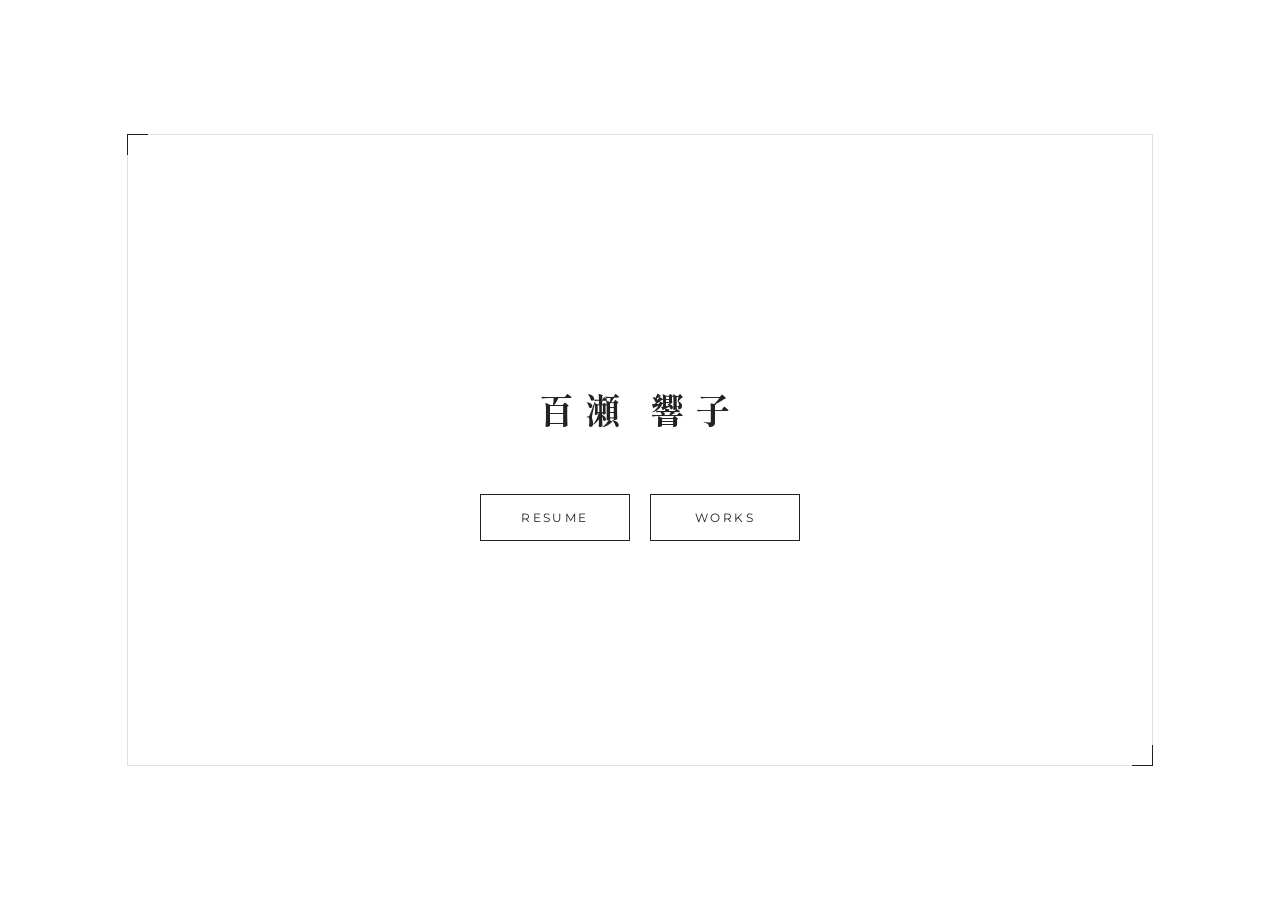
==== index.html @ fda71596 "Add files via upload" ====
<!DOCTYPE html>
<html lang="ja">
<head>
    <meta charset="UTF-8">
    <title>Kyoko Momose | Portfolio</title>
    <link href="https://fonts.googleapis.com/css2?family=Shippori+Mincho:wght@400;700&family=Montserrat:wght@200;400&display=swap" rel="stylesheet">
    <style>
        :root {
            --bg-color: #ffffff;
            --text-main: #222;
            --line-color: #e0e0e0;
        }

        body, html {
            margin: 0; padding: 0; height: 100%;
            background-color: var(--bg-color);
            font-family: 'Montserrat', 'Shippori Mincho', serif;
            display: flex; justify-content: center; align-items: center;
            overflow: hidden;
        }

        .frame-box {
            position: relative;
            width: 80vw; height: 70vh;
            border: 1px solid var(--line-color);
            display: flex; flex-direction: column; justify-content: center; align-items: center;
            animation: frameIn 2s ease-out forwards;
        }

        @keyframes frameIn {
            from { opacity: 0; transform: scale(1.05); }
            to { opacity: 1; transform: scale(1); }
        }

        h1 {
            font-family: 'Shippori Mincho', serif;
            font-size: 2.2rem; letter-spacing: 0.3em;
            margin-bottom: 60px;
            animation: textBlur 2s ease-out;
            color: var(--text-main);
        }

        @keyframes textBlur {
            from { filter: blur(10px); opacity: 0; }
            to { filter: blur(0); opacity: 1; }
        }

        .nav-container {
            position: relative;
            display: flex;
            gap: 20px;
        }

        .nav-item {
            text-decoration: none;
            color: var(--text-main);
            font-size: 0.75rem;
            letter-spacing: 0.2em;
            padding: 15px 0;
            width: 150px;
            text-align: center;
            position: relative;
            z-index: 10;
            border: 1px solid var(--text-main);
            transition: color 0.3s;
            box-sizing: border-box; /* 🌸 これが大事！枠線を含めた計算にする設定 */
        }

        .nav-slider {
            position: absolute;
            /* 🌸 ズレを補正するために、枠線1px分外側まで広げる設定 */
            top: -1px; 
            left: -1px;
            width: 152px; /* 150px + 左右の枠線1pxずつ */
            height: calc(100% + 2px); /* 上下の枠線1pxずつ */
            background-color: var(--text-main);
            z-index: 5;
            transition: all 0.4s cubic-bezier(0.65, 0, 0.35, 1);
            transform: translateX(-100%);
            opacity: 0;
            pointer-events: none;
        }

        /* 🌸 移動距離も「ボタン幅150px + 隙間20px」でピタッと合うように再計算 */
        .nav-container:has(.nav-item:nth-of-type(1):hover) .nav-slider {
            opacity: 1; 
            transform: translateX(0);
        }
        .nav-container:has(.nav-item:nth-of-type(2):hover) .nav-slider {
            opacity: 1; 
            transform: translateX(170px); 
        }

        .nav-item:hover {
            color: #ffffff;
        }

        .corner { position: absolute; width: 20px; height: 20px; border: 1px solid var(--text-main); }
        .top-left { top: -1px; left: -1px; border-right: none; border-bottom: none; }
        .bottom-right { bottom: -1px; right: -1px; border-left: none; border-top: none; }
    </style>
</head>
<body>

    <div class="frame-box">
        <div class="corner top-left"></div>
        <div class="corner bottom-right"></div>

        <h1>百瀬  響子</h1>

        <div class="nav-container">
            <div class="nav-slider"></div>
            <a href="resume.html" class="nav-item">RESUME</a>
            <a href="#" class="nav-item">WORKS</a>
        </div>
    </div>

</body>
</html>
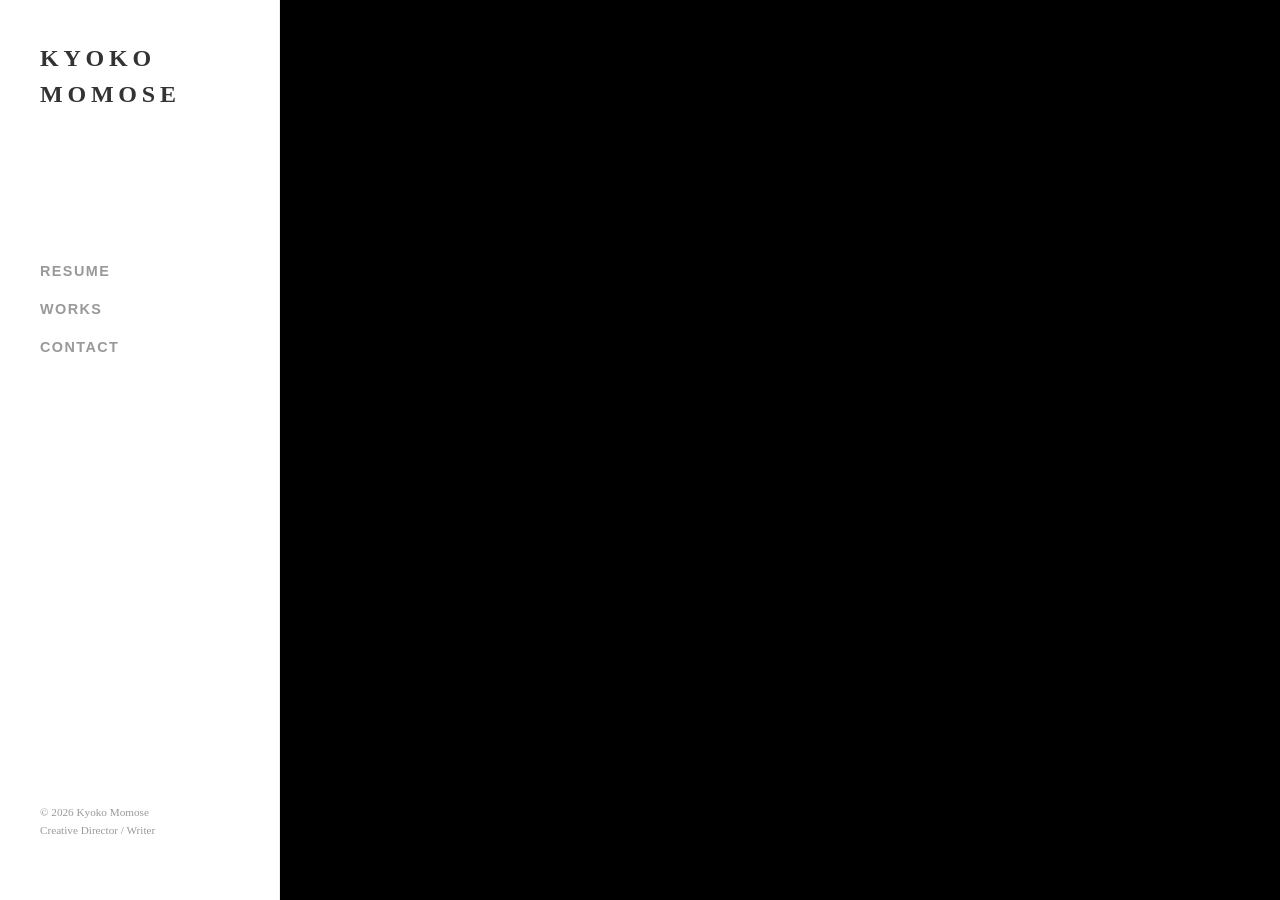
==== commit 96aa14da: "Add files via upload" ====
--- a/index.html
+++ b/index.html
@@ -1,119 +1,470 @@
 <!DOCTYPE html>
 <html lang="ja">
 <head>
-    <meta charset="UTF-8">
-    <title>Kyoko Momose | Portfolio</title>
-    <link href="https://fonts.googleapis.com/css2?family=Shippori+Mincho:wght@400;700&family=Montserrat:wght@200;400&display=swap" rel="stylesheet">
-    <style>
-        :root {
-            --bg-color: #ffffff;
-            --text-main: #222;
-            --line-color: #e0e0e0;
-        }
-
-        body, html {
-            margin: 0; padding: 0; height: 100%;
-            background-color: var(--bg-color);
-            font-family: 'Montserrat', 'Shippori Mincho', serif;
-            display: flex; justify-content: center; align-items: center;
-            overflow: hidden;
-        }
-
-        .frame-box {
-            position: relative;
-            width: 80vw; height: 70vh;
-            border: 1px solid var(--line-color);
-            display: flex; flex-direction: column; justify-content: center; align-items: center;
-            animation: frameIn 2s ease-out forwards;
-        }
-
-        @keyframes frameIn {
-            from { opacity: 0; transform: scale(1.05); }
-            to { opacity: 1; transform: scale(1); }
-        }
-
-        h1 {
-            font-family: 'Shippori Mincho', serif;
-            font-size: 2.2rem; letter-spacing: 0.3em;
-            margin-bottom: 60px;
-            animation: textBlur 2s ease-out;
-            color: var(--text-main);
-        }
-
-        @keyframes textBlur {
-            from { filter: blur(10px); opacity: 0; }
-            to { filter: blur(0); opacity: 1; }
-        }
-
-        .nav-container {
-            position: relative;
-            display: flex;
-            gap: 20px;
-        }
-
-        .nav-item {
-            text-decoration: none;
-            color: var(--text-main);
-            font-size: 0.75rem;
-            letter-spacing: 0.2em;
-            padding: 15px 0;
-            width: 150px;
-            text-align: center;
-            position: relative;
-            z-index: 10;
-            border: 1px solid var(--text-main);
-            transition: color 0.3s;
-            box-sizing: border-box; /* 🌸 これが大事！枠線を含めた計算にする設定 */
-        }
-
-        .nav-slider {
-            position: absolute;
-            /* 🌸 ズレを補正するために、枠線1px分外側まで広げる設定 */
-            top: -1px; 
-            left: -1px;
-            width: 152px; /* 150px + 左右の枠線1pxずつ */
-            height: calc(100% + 2px); /* 上下の枠線1pxずつ */
-            background-color: var(--text-main);
-            z-index: 5;
-            transition: all 0.4s cubic-bezier(0.65, 0, 0.35, 1);
-            transform: translateX(-100%);
-            opacity: 0;
-            pointer-events: none;
-        }
-
-        /* 🌸 移動距離も「ボタン幅150px + 隙間20px」でピタッと合うように再計算 */
-        .nav-container:has(.nav-item:nth-of-type(1):hover) .nav-slider {
-            opacity: 1; 
-            transform: translateX(0);
-        }
-        .nav-container:has(.nav-item:nth-of-type(2):hover) .nav-slider {
-            opacity: 1; 
-            transform: translateX(170px); 
-        }
-
-        .nav-item:hover {
-            color: #ffffff;
-        }
-
-        .corner { position: absolute; width: 20px; height: 20px; border: 1px solid var(--text-main); }
-        .top-left { top: -1px; left: -1px; border-right: none; border-bottom: none; }
-        .bottom-right { bottom: -1px; right: -1px; border-left: none; border-top: none; }
-    </style>
+<meta charset="UTF-8" name="viewport" content="width=device-width, initial-scale=1.0">
+    <title>KYOKO MOMOSE | Portfolio</title>
+    <link rel="stylesheet" href="style.css">
 </head>
 <body>
 
-    <div class="frame-box">
-        <div class="corner top-left"></div>
-        <div class="corner bottom-right"></div>
-
-        <h1>百瀬  響子</h1>
-
-        <div class="nav-container">
-            <div class="nav-slider"></div>
-            <a href="resume.html" class="nav-item">RESUME</a>
-            <a href="#" class="nav-item">WORKS</a>
+<nav>
+    <div class="logo">
+        <a href="#top" style="text-decoration: none; color: inherit;">
+            KYOKO<br>MOMOSE
+        </a>
+    </div>
+    <ul class="menu-list">
+
+  <li><a href="#resume">RESUME</a></li>
+
+
+<li>
+    <a href="javascript:void(0)" id="works-parent" style="cursor: default;">WORKS</a>
+        <ul class="sub-menu" id="works-sub">
+            <li><a href="#works-direction">Game Direction</a></li>
+            <li><a href="#works-web">Web Design</a></li>
+            <li><a href="#works-video">Video</a></li>
+            <li><a href="#works-writing">Writing</a></li>
+        </ul>
+    </li>
+  
+    <li><a href="#contact">CONTACT</a></li>
+</ul>
+    <div class="footer-info">
+        &copy; 2026 Kyoko Momose<br>
+        Creative Director / Writer<br>
+    </div>
+</nav>
+
+<main>
+    <section id="top" class="top-section">
+        <video src="images/sunawa.mov" autoplay muted loop playsinline></video>
+        <div class="top-text"></div>
+    </section>
+
+    <section id="resume" class="content-section" style="display: none;"></section>
+    
+    <section id="works-direction" class="content-section" style="display: none;"></section>
+    
+    <section id="works-web" class="content-section" style="display: none;"></section>
+    <section id="works-video" class="content-section" style="display: none;"></section>
+    <section id="works-writing" class="content-section" style="display: none;"></section>
+
+    <section id="contact" class="content-section" style="display: none;"></section>
+</main>
+
+<template id="resume-template">
+   
+        <div class="resume-section">
+            <div class="resume-header">
+                <div>
+                    <p style="font-size: 0.7rem; color: #999; margin-bottom: 10px;">2026年 3月 現在</p>
+                    <h1>履 歴 書</h1>
+                </div>
+                <div class="profile-img-container">
+                    <img src="images/kyoko.jpg" alt="百瀬 響子">
+                </div>
+            </div>
+
+            <div class="section-title">基本情報</div>
+            <table>
+                <tr><th>氏名</th><td><div style="font-size: 1.5rem; font-weight: bold; letter-spacing: 0.2em;">百 瀬 響 子</div></td></tr>
+                <tr><th>生年月日</th><td>1978年 7月 17日</td></tr>
+                <!--<tr><th>現住所</th><td>千葉県佐倉市山王（京都市へ移住予定）</td></tr>
+                <tr><th>連絡先</th><td>wkyoko0717@gmail.com</td></tr>-->
+            </table>
+
+            <div class="section-title">学歴・職歴</div>
+            <table>
+                <tr>
+                    <th>2001年</th>
+                    <td>
+                        <div style="font-weight: bold;">慶應義塾大学環境情報学部卒業</div>
+                        <div class="work-desc">佐藤雅彦研究会に所属。表現とメディアを専攻。絵本『コんガらガっち』の制作に携わる。</div>
+                    </td>
+                </tr>
+                <tr>
+                    <th>2001年〜</th>
+                    <td>
+                        <div style="font-weight: bold;">任天堂株式会社入社</div>
+                        <div class="work-desc">ポケットモンスタールビー&サファイア、メイドインワリオシリーズ、トモダチコレクション、カードヒーロー、ファイアーエムブレム等の監修、テキスト制作に携わる。</div>
+                    </td>
+                </tr>
+                <tr>
+                    <th>2011年〜</th>
+                    <td>
+                        <div style="font-weight: bold;">フリーライターとして活動</div>
+                        <div class="work-desc">心理テスト、タロット占い、スピリチュアル、スマホアプリ謎解きゲーム、等のテキスト制作を多数担当。ランサーズで認定ランサーとなり、1,000万円以上を売り上げる。</div>
+                    </td>
+                </tr>
+                <tr>
+                    <th>2022年〜</th>
+                    <td>
+                        <div style="font-weight: bold;">株式会社OGA入社</div>
+                        <div class="work-desc">登録者数100万人を超える動画サイトにて、おもちゃを紹介する動画制作を担当。また、生成AIを使ったドリームコアのチャンネルを運営。</div>
+                    </td>
+                </tr>
+                <tr>
+                    <th>2023年〜</th>
+                    <td>
+                        <div style="font-weight: bold;">株式会社Whateverと業務提携</div>
+                        <div class="work-desc">京都にて人気シェアオフィスを運営する企業、『Whatever』と業務提携し、コピーライティング、ブログ制作、WEBデザイン、リーフレットデザイン等の業務を担当。</div>
+                    </td>
+                </tr>
+            </table>
+
+            <div class="section-title">スキル・資格</div>
+            <table>
+                <tr>
+                    <th>画像系</th>
+                    <td>
+                        <strong>Photoshop / Illustrator / Canva　他</strong><br>
+                        <small style="color: #666;">WEB素材やリーフレットの制作、写真の補正・加工まで幅広く対応可能です。</small>
+                    </td>
+                </tr>
+                <tr>
+                    <th>映像系</th>
+                    <td>
+                        <strong>Filmora / 生成AI活用　他</strong><br>
+                        <small style="color: #666;">AIでのドリームコア制作など、視覚的に惹きつける映像構築を心がけております。</small>
+                    </td>
+                </tr>
+                <tr>
+                    <th>WEB系</th>
+                    <td>
+                        <strong>HTML5 / CSS3 / JavaScript / Studio / WordPress　他</strong><br>
+                        <small style="color: #666;">Studioでの制作や、コードを理解した上での柔軟なカスタマイズを研究しています。</small>
+                    </td>
+                </tr>
+            </table>
+
+            <div class="section-title">自己PR</div>
+            <div style="margin: 40px 0;">
+                <p style="font-weight: bold; font-size: 1.1rem; line-height: 1.8;">
+                    クリエイティブを通じて、社会に貢献するため<br>
+                    私が大切にしている「4つの強み」をお伝えします。
+                </p>
+            </div>
+
+            <div class="pr-card">
+                <span class="pr-title fade-in-title">1. 文脈を読み解き、真実を捉える「洞察力」</span>
+                <p>任天堂でのコーディネーター業務やタロット占いのセッションを通じ、相手が言葉にできない真のニーズを汲み取り、納得感のある最適解を提示することを大切にして参りました。</p>
+            </div>
+
+            <div class="pr-card">
+                <span class="pr-title fade-in-title">2. クリエイティブへの深い理解と、圧倒的な「表現力」</span>
+                <p>言葉、デザイン、映像のクオリティに妥協せず、一文字、一画にまで魂を込めて仕上げます。受け手の心が動く瞬間を想像しながら、多角的な表現を追求し続けています。</p>
+            </div>
+
+            <div class="pr-card">
+                <span class="pr-title fade-in-title">3. 最新技術を身に付け、即座に武器にする「適応力」</span>
+                <p>100万人規模チャンネルでの制作や生成AIの活用など、常に変化の最前線に身を置いてきました。新しい技術を恐れず自ら学び、現場の表現力を柔軟に高め続ける適応力を自負しています。</p>
+            </div>
+
+            <div class="pr-card">
+                <span class="pr-title fade-in-title">4. 高い市場感覚と、プロとしての「完遂力」</span>
+                <p>認定ランサーとして積み上げた600件超の実績は、一つひとつの期待に誠実に応え続けてきた証です。ビジネスの目標達成に向け、どのような難題でも最後まで責任を持って完遂いたします。 </p>
+            </div>
+
+            <div style="text-align: center; margin-top: 100px;">
+                <a href="index.html" class="btn-works">BACK TO HOME</a>
+            </div>
         </div>
-    </div>
+    </template>
+
+<template id="works-direction-template">
+    <div class="resume-section">
+        <h2 class="section-title">Game Direction</h2>
+        <div class="works-grid">
+            
+            <a href="https://www.nintendo.co.jp/pokemon/index.html" target="_blank" class="work-item">
+                <div class="work-img-wrapper">
+                    <img src="images/pokemon.png" alt="ポケットモンスター　ルビー＆サファイア">
+                </div>
+                <div class="work-title">『ポケットモンスター　ルビー＆サファイア』</div>
+                <div class="work-category">Coordination</div>
+                <div class="work-description">
+                    大人気ソフトの制作における進行管理、およびディレクションを担当。
+	ランニングシューズの仕様を新たに追加する等の企画提案を行いました。
+                </div>
+            </a>
+
+            <a href="https://www.nintendo.com/jp/switch/blfga/index.html" target="_blank" class="work-item">
+                <div class="work-img-wrapper">
+                    <img src="images/tomocolle.png" alt="トモダチコレクション">
+                </div>
+                <div class="work-title">『トモダチコレクション』</div>
+                <div class="work-category">Planning / Writing</div>
+                <div class="work-description">
+                    オリジナルアバター『Mii』を使ったユニークなコミュニケーション体験を企画。
+                    『適職の館』コーナーの監修とテキストを担当しました。
+                </div>
+            </a>
+
+            <a href="https://www.nintendo.co.jp/ds/uorj/index.html" target="_blank" class="work-item">
+                <div class="work-img-wrapper">
+                    <img src="images/ore.jpg" alt="メイドイン俺">
+                </div>
+                <div class="work-title">『メイドイン俺』</div>
+                <div class="work-category">Direction / Planning</div>
+                <div class="work-description">
+                    「つくる」楽しさを提供するゲームシステムのディレクションを担当。
+                    自由度の高いクリエイティブ体験を形にするため、チュートリアルの設計に力を入れました。
+                </div>
+            </a>
+
+            <a href="https://www.nintendo.co.jp/ds/ychj/index.html" target="_blank" class="work-item">
+                <div class="work-img-wrapper">
+                    <img src="images/cardhero.png" alt="高速カードバトル　カードヒーロー">
+                </div>
+                <div class="work-title">『高速カードバトル　カードヒーロー』</div>
+                <div class="work-category">Writing</div>
+                <div class="work-description">
+                    奥深い戦略性が魅力の大人気カードゲームのシナリオを担当。
+	ゲームを進めながらルールを理解することができるよう、脚本のテキストを書き進めました。
+                </div>
+            </a>
+
+        </div>
+<div class="and-more">
+    and more... 
+    <span>『ポケモンピンボール』/『ファイアーエムブレム』/『あつまれ！！メイドインワリオ』... etc.</span>
+</div>
+    </div>
+</template>
+
+<template id="works-web-template">
+    <div class="resume-section">
+        <h2 class="section-title">Web Design</h2>
+        <div class="works-grid is-web">
+            
+            <a href="https://whatever-ochanomizu.studio.site/" target="_blank" class="work-item">
+    <div class="work-img-wrapper">
+        <img src="images/ocha.jpg" alt="Whateverお茶の水">
+    </div>
+    <div class="work-title">Whateverお茶の水</div>
+    <div class="work-category">Web Design / Writing</div>
+    <div class="work-description">
+        京都の大人気シェアオフィス『Whatever』の東京初進出となる、お茶の水店のWEBページをデザインしました。イメージの提案、キャッチコピーやボディテキストも全て担当させて頂きました。
+    </div>
+</a>
+
+<a href="https://aruniwatarot.studio.site/" target="_blank" class="work-item">
+    <div class="work-img-wrapper">
+        <img src="images/aruniwa.jpg" alt="或庭 - aruniwa -">
+    </div>
+    <div class="work-title">或庭 - aruniwa -</div>
+    <div class="work-category">Branding / Web Design / Writing</div>
+    <div class="work-description">
+        京都下鴨にて立ち上げた、自身のタロットカウンセリングルームの公式サイトです。
+        ロゴデザイン、コンセプト設計、サイト構成、ライティングまで全てをセルフプロデュースしました。
+    </div>
+</a>
+
+<a href="https://nature-escape.studio.site/" target="_blank" class="work-item">
+    <div class="work-img-wrapper">
+        <img src="images/nature.jpg" alt="nature escape">
+    </div>
+    <div class="work-title">nature escape</div>
+    <div class="work-category">Web Design / Writing</div>
+    <div class="work-description no-note">
+        京都のシェアオフィスにて開催された、企画自然写真展のHPを担当しました。実際に写真がギャラリーに展示されているかのようなインタラクティブなデザインを心がけ、ご好評を頂きました。
+    </div>
+</a>
+
+<a href="https://andlobby.com" target="_blank" class="work-item">
+    <div class="work-img-wrapper">
+<img src="images/and.jpg" alt="and lobby" style="transform: scale(1.1); object-position: center;">
+    </div>
+    <div class="work-title">and lobby</div>
+    <div class="work-category">Branding / Web Design / Writing</div>
+    <div class="work-description no-note">
+        時代のニーズに合わせた、新しいAI教室のHPです。
+コンセプト構築、サイトデザイン、動画生成、画像生成等、キャッチコピー等、完全プロデュースしております。
+    </div>
+</a>
+
+<a href="https://qumarivision.studio.site/" target="_blank" class="work-item">
+    <div class="work-img-wrapper">
+        <img src="images/qumari.jpg" alt="QUMARI">
+    </div>
+    <div class="work-title">QUMARI</div>
+    <div class="work-category">Branding / Web Design / Writing</div>
+    <div class="work-description no-note">
+        起業したい女性、夢だった働き方を実現させたい女性をプロデュースするサロンです。現代的でスタイリッシュな画像を配置し、視覚的な訴求力を追求しました。
+    </div>
+</a>
+
+<a href="https://u-nerior-01.studio.site/" target="_blank" class="work-item">
+    <div class="work-img-wrapper">
+        <img src="images/unerior.jpg" alt="unerior">
+    </div>
+    <div class="work-title">U-nerior</div>
+    <div class="work-category">Concept Planning / Web Design / Writing</div>
+    <div class="work-description">
+        潜在的なアーティスト達の活動を促進する企画を開催。企画のプロデュース、運営、WEBデザインをトータルで行い、過去最高のお問い合わせ数を頂きました。
+    </div>
+</a>
+
+</div> <div class="and-more">
+                and more... 
+                <!--<span>（LP制作 / バナー制作 / ロゴデザイン / WordPressカスタマイズ... etc.）</span>-->
+            </div>
+            </div>
+    </div>
+</template>
+
+<template id="works-video-template">
+    <div class="resume-section">
+        <h2 class="section-title">Video</h2>
+        
+        <div class="video-set-container">
+            
+            <div class="video-set">
+                <div class="video-pair">
+                    <div class="video-wrapper">
+                        <iframe src="https://www.youtube-nocookie.com/embed/lfcQkQoj5zM?si=9j6gAwqpvqIG6sDm"></iframe>
+                    </div>
+                    <div class="video-wrapper">
+                        <iframe src="https://www.youtube.com/embed/A7j-BmIFjgI" ></iframe>
+                    </div>
+                </div>
+                <div class="work-title">プロジェクト名やシリーズ名</div>
+                <div class="work-category">Direction / Editing</div>
+                <div class="work-description">
+                    ここに2つの動画に共通する説明文を書くんや。
+                    左は本編、右はダイジェスト、みたいな書き方もできるな。
+<br><br><a href="URL" target="_blank" style="color: #008080; font-size: 0.75rem;">→ チャンネルのトップページはこちら</a>
+                </div>
+            </div>
+
+            </div>
+
+ <div class="video-set-container">
+            
+            <div class="video-set">
+                <div class="video-pair">
+                    <div class="video-wrapper">
+                        <iframe src="https://www.youtube.com/embed/N6YD7xFGan0" ></iframe>
+                    </div>
+                    <div class="video-wrapper">
+                        <iframe src="https://www.youtube.com/embed/VBZQ0cgLuIA" ></iframe>
+                    </div>
+                </div>
+                <div class="work-title">プロジェクト名やシリーズ名</div>
+                <div class="work-category">Direction / Editing</div>
+                <div class="work-description">
+                    ここに2つの動画に共通する説明文を書くんや。
+                    左は本編、右はダイジェスト、みたいな書き方もできるな。
+<br><br><a href="URL" target="_blank" style="color: #008080; font-size: 0.75rem;">→ チャンネルのトップページはこちら</a>
+                </div>
+            </div>
+</div>
+
+            </div>
+    </div>
+</template>
+
+<template id="contact-template">
+    <div class="resume-section">
+        <h2 class="section-title">CONTACT</h2>
+        <div style="text-align: center; padding: 40px 0;">
+            <p style="letter-spacing: 0.1em; line-height: 2;">
+                以下のメールアドレスまでお気軽にご連絡ください。
+            </p>
+            
+            <div style="margin: 30px 0; padding: 20px; border: 1px solid #eee; display: inline-block;">
+                <p style="font-size: 0.8rem; color: #999;">Email</p>
+                <p style="font-size: 1.0rem; letter-spacing: 0.1em;">wkyoko0717@gmail.com</p>
+            </div>
+
+            <p style="font-size: 0.8rem; color: #999; margin-top: 20px;">Address</p>
+            <p>〒285-0807　千葉県佐倉市山王（京都市への移住を予定しております。）</p>
+        </div>
+    </div>
+</template>
+
+<script>
+// セクション切り替えの関数
+function showSection(sectionId) {
+    // 全てのセクション（TOPも含む）を一旦隠す
+    document.querySelectorAll('.content-section, .top-section').forEach(sec => {
+        sec.style.display = 'none';
+    });
+    
+    // 指定されたIDのセクションだけを表示する
+    const target = document.getElementById(sectionId);
+    if (target) {
+        // TOPセクションだけは flex、それ以外は block で表示
+        target.style.display = (sectionId === 'top') ? 'flex' : 'block';
+        window.scrollTo(0, 0);
+    }
+}
+
+// 型紙から中身を流し込む魔法
+function setupContent() {
+    // 1. 履歴書
+    const resumeTmpl = document.getElementById('resume-template').content;
+    document.getElementById('resume').appendChild(resumeTmpl.cloneNode(true));
+
+    // 2. Direction（これを追加！）
+    const dirTmpl = document.getElementById('works-direction-template').content;
+    document.getElementById('works-direction').appendChild(dirTmpl.cloneNode(true));
+
+const webTmpl = document.getElementById('works-web-template').content;
+    document.getElementById('works-web').appendChild(webTmpl.cloneNode(true));
+
+    // 3. CONTACT
+    const contactTmpl = document.getElementById('contact-template').content;
+    document.getElementById('contact').appendChild(contactTmpl.cloneNode(true));
+
+    // ※ Web, Video, Writingの型紙も作ったら、同じようにここに書き足していけばOKやで！
+
+const videoTmpl = document.getElementById('works-video-template').content;
+document.getElementById('works-video').appendChild(videoTmpl.cloneNode(true));
+}
+
+// リンククリック時の制御（アップデート版）
+document.addEventListener('click', (e) => {
+    const link = e.target.closest('a[href^="#"]');
+    if (link) {
+        e.preventDefault();
+        const id = link.hash.replace('#', '');
+        showSection(id);
+        
+        // 1. 全てのメニューの色を一旦リセット
+        document.querySelectorAll('.menu-list a').forEach(a => a.classList.remove('active'));
+        
+        // 2. クリックされたメニューを緑にする
+        link.classList.add('active');
+
+        // 3. ★もしクリックされたのが WORKS の子メニューなら、親の WORKS も緑にする
+        const isSubMenu = link.closest('.sub-menu');
+        if (isSubMenu) {
+            document.getElementById('works-parent').classList.add('active');
+        }
+    }
+});
+
+// ページ読み込み時の処理
+window.onload = () => {
+    setupContent(); // 型紙から中身を準備
+    showSection('top'); // 最初はTOPを表示
+    
+    // 自己PRのふわっと出るアニメーションの設定
+    const observer = new IntersectionObserver((entries) => {
+        entries.forEach(entry => {
+            if (entry.isIntersecting) {
+                entry.target.classList.add('is-visible');
+            }
+        });
+    }, { threshold: 0.1 });
+
+    document.querySelectorAll('.fade-in-title').forEach(title => {
+        observer.observe(title);
+    });
+};
+</script>
 
 </body>
 </html>
--- a/style.css
+++ b/style.css
@@ -0,0 +1,486 @@
+
+        /* --- 全体のレイアウト設定 --- */
+        body {
+            margin: 0;
+            padding: 0;
+            font-family: "Sawarabi Mincho", "Hiragino Mincho ProN", serif;
+            display: flex;
+            background-color: #fff;
+            color: #333;
+        }
+
+        /* --- 左側：固定サイドメニュー --- */
+        nav {
+            width: 280px;
+            height: 100vh;
+            position: fixed;
+            left: 0;
+            top: 0;
+            border-right: 1px solid #eee;
+            padding: 40px;
+            display: flex;
+            flex-direction: column;
+            justify-content: flex-start; /* これで「上詰め」になる */
+            box-sizing: border-box;
+            background-color: #fff;
+            z-index: 100;
+        }
+
+        .logo {
+margin-bottom: 150px;
+            font-size: 1.5rem;
+            font-weight: bold;
+            letter-spacing: 0.2em;
+            line-height: 1.5;
+        }
+
+        .menu-list {
+            list-style: none;
+            padding: 0;
+            margin: 0;
+        }
+
+        .menu-list li {
+margin-bottom: 20px; /* メニュー同士の間隔 */
+    position: relative;   /* おまじない */
+        }
+
+        .menu-list a {
+            text-decoration: none;
+            color: #999;
+            font-size: 0.9rem;
+            letter-spacing: 0.1em;
+            transition: color 0.3s;
+font-family: "Helvetica Neue", Arial, "Hiragino Kaku Gothic ProN", "Hiragino Sans", Meiryo, sans-serif;
+font-weight: bold;
+        }
+
+        .menu-list a:hover, .menu-list a.active {
+            color: #008080; /* 響子のテーマカラー */
+        }
+
+     .footer-info {
+    margin-top: auto;     /* ★これが魔法！上の要素との間を自動で最大まで広げる */
+    padding-bottom: 20px; /* 画面の一番下から少しだけ浮かせる */
+    font-size: 0.7rem;
+    color: #999;
+    line-height: 1.6;
+}
+
+        .resume-section {
+            max-width: 800px;
+            margin: 0 auto 150px auto;
+		padding:	100px 40px;
+            opacity: 0;
+            transform: translateY(30px);
+            animation: fadeIn 1.2s ease-out forwards;
+        }
+
+        @keyframes fadeIn {
+            to { opacity: 1; transform: translateY(0); }
+        }
+
+        /* --- ヘッダー --- */
+ /* --- ヘッダー（ここを丸ごと差し替え） --- */
+.resume-header {
+    display: flex;
+    justify-content: space-between;
+    align-items: flex-end;
+    margin-bottom: 80px;
+    padding-bottom: 20px;
+    position: relative; /* 線を引くための基準点 */
+}
+
+/* これが「動く線」の本体 */
+.resume-header::after {
+    content: "";
+    position: absolute;
+    bottom: 0;
+    left: 0;
+    width: 0; /* 最初はゼロ */
+    height: 1px; /* 元の太さ */
+    background-color: #333; /* 響子がこだわった「黒っぽい色」 */
+    animation: mainLineGrow 2.4s ease-out forwards;
+    animation-delay: 0.5s;
+}
+
+@keyframes mainLineGrow {
+    to { width: 100%; }
+}
+
+        .resume-header h1 {
+            font-size: 2rem;
+            margin: 0;
+            letter-spacing: 0.3em;
+        }
+
+
+
+        .profile-img-container {
+            width: 120px;
+            height: 150px;
+            overflow: hidden;
+            border: 1px solid #eee;
+box-shadow: 0 10px 30px rgba(0, 0, 0, 0.15); /* ←影はこっちに引っ越し！ */
+        }
+
+        .profile-img-container img {
+            width: 100%;
+            height: 100%;
+            object-fit: cover;
+            filter: grayscale(100%);
+            transition: 0.5s;
+        }
+
+        .profile-img-container img:hover { filter: grayscale(0%); }
+
+        /* --- セクションタイトル --- */
+        .section-title {
+            font-size: 1.2rem;
+            font-weight: bold;
+            letter-spacing: 0.2em;
+            margin: 60px 0 30px 0;
+            display: flex;
+            align-items: center;
+        }
+        .section-title::after {
+            content: "";
+            flex-grow: 1;
+            height: 1px;
+            background: #eee;
+            margin-left: 20px;
+        }
+
+        /* --- テーブル・リスト --- */
+        table {
+            width: 100%;
+            border-collapse: collapse;
+        }
+        th, td {
+            padding: 20px 0;
+            text-align: left;
+            border-bottom: 1px solid #f0f0f0;
+        }
+        th {
+            width: 150px;
+            font-size: 0.8rem;
+            color: #999;
+            font-weight: normal;
+        }
+        td { font-size: 1rem; line-height: 1.8; }
+
+        .work-item { margin-bottom: 40px; }
+        .work-year { font-weight: bold; color: #333; margin-bottom: 5px; }
+        .work-desc { font-size: 0.9rem; color: #666; margin-top: 5px; }
+
+        /* --- 自己PRの帯（スタイリッシュ版） --- */
+        .pr-card {
+            margin-bottom: 50px;
+        }
+        .pr-title {
+            display: block;
+            font-weight: bold;
+            font-size: 1.1rem;
+            color: #008080;
+            margin-bottom: 15px;
+            opacity: 0;
+            transform: translateX(-20px);
+            transition: 0.8s ease-out;
+        }
+
+/* --- 自己PRのタイトルに下線を追加 --- */
+.pr-title {
+    /* 元々ある設定に、これを追加・上書き */
+    position: relative; /* 線を配置する基準にする */
+    padding-bottom: 15px; /* 線との隙間を作る */
+    border-radius: 0; /* 前の帯デザインをスッキリさせるなら */
+    background: none; /* 前の背景色を消して、線だけにするなら */
+    color: #008080; /* 文字色は響子のブルー */
+}
+
+/* 線の本体（最初は幅0） */
+.pr-title::after {
+    content: "";
+    position: absolute;
+    bottom: 0;
+    left: 0;
+    width: 0; /* 最初は長さゼロ */
+    height: 1px; /* 線の太さ */
+    background-color: #008080; /* 線の色 */
+    transition: width 2.4s ease-out; /* 2.4秒かけて伸びる */
+}
+
+/* 画面に現れた（is-visibleがついた）時の線の長さ */
+.pr-title.is-visible::after {
+    width: 100%; /* 右端までピーッと伸びる */
+}
+
+        .pr-title.is-visible {
+            opacity: 1;
+            transform: translateX(0);
+            letter-spacing: 0.1em;
+        }
+        .pr-card p {
+            font-size: 0.95rem;
+            line-height: 2;
+            color: #555;
+            margin: 0;
+        }
+
+        .btn-works {
+            display: inline-block;
+            margin-top: 50px;
+            padding: 20px 60px;
+            border: 1px solid #333;
+            color: #333;
+            text-decoration: none;
+            letter-spacing: 0.4em;
+            font-size: 0.8rem;
+            transition: all 0.3s;
+        }
+        .btn-works:hover {
+            background-color: #333;
+            color: #fff;
+        }
+
+        @media (max-width: 768px) {
+            body { flex-direction: column; }
+            nav { width: 100%; height: auto; position: relative; padding: 30px; border-right: none; border-bottom: 1px solid #eee; }
+            main { margin-left: 0; width: 100%; padding: 40px 20px; }
+        }
+
+/* --- 最終解決用の強力な設定 --- */
+
+/* メインエリアの基本設定 */
+main {
+    margin-left: 280px; /* 左メニューの幅 */
+    width: calc(100% - 280px);
+    height: 100vh;
+    position: relative;
+}
+
+/* --- TOP動画セクション（決定版） --- */
+.top-section {
+    width: 100%;
+    height: 100vh;
+    position: relative;
+    overflow: hidden;
+    background-color: #000;
+    display: flex;
+    justify-content: center;
+    align-items: center;
+}
+
+.top-section video {
+    position: absolute;
+    top: 50%;
+    left: 50%;
+    transform: translate(-50%, -50%); /* 縦横のド真ん中に固定 */
+    
+    /* 右端の余白を消して、かつ真ん中を表示する秘策 */
+    width: 100%; 
+    height: 80%; /* ★ここ！数字を小さくすると、上下がもっとカットされて「引き」で見えるで */
+    
+    object-fit: cover; /* これが「いい感じに真ん中を切り抜く」魔法 */
+    z-index: 1;
+}
+
+.top-text {
+    position: absolute;
+    top: 50%;
+    left: 50%;
+    transform: translate(-50%, -50%);
+    z-index: 2;
+    color: #fff;
+    text-align: center;
+    width: 100%;
+    pointer-events: none; /* 文字がクリックを邪魔しないように */
+}
+
+.top-text h2 {
+    font-size: 2.5rem;
+    letter-spacing: 0.5em;
+    margin: 0;
+    text-shadow: 0 0 15px rgba(0,0,0,0.8);
+}
+
+/* 切り替え用の共通設定 */
+.sub-section {
+    width: 100%;
+    background-color: #fff;
+}
+
+/* --- サブメニューの土台 --- */
+.sub-menu {
+    list-style: none;
+    padding-left: 15px;
+    margin: 0;           /* 最初はマージンなし */
+    height: 0;           /* 高さをゼロにして隠す */
+    opacity: 0;          /* 透明にする */
+    overflow: hidden;
+    transition: all 0.8s ease; /* 0.8秒かけてヒュッ！とさせる */
+    pointer-events: none;      /* 隠れてる時はクリックできないようにする */
+}
+
+/* --- WORKS（親要素）にマウスが乗った時 --- */
+.menu-list li:hover .sub-menu {
+    height: 120px;       /* 4つ分のメニューが入る高さに広げる */
+    opacity: 1;          /* 見えるようにする */
+    margin-top: 10px;    /* 少し隙間をあける */
+    margin-bottom: 20px;
+    pointer-events: auto; /* 見えたらクリックできるようにする */
+}
+
+/* サブメニューの中の文字デザイン */
+.sub-menu li {
+    margin-bottom: 8px;
+}
+
+.sub-menu a {
+    font-size: 0.8rem !important;
+    color: #bbb !important;
+    transition: color 0.3s;
+}
+
+.sub-menu a:hover {
+    color: #333 !important; /* サブメニュー内でホバーした時は濃くする */
+}
+
+@media (max-width: 768px) {
+    nav { position: relative; width: 100%; height: auto; padding: 20px; }
+    main { margin-left: 0 !important; width: 100%; }
+    .top-section video { height: 100%; }
+    table, tr, th, td { display: block; width: 100%; }
+    .sub-menu { height: auto !important; margin-top: 8px; opacity: 1 !important; pointer-events: auto !important; }
+} /* ← ここでスマホ用設定をしっかり閉じます！ */
+
+/* --- ここからは PC でも効かせたい共通ルール --- */
+
+.works-grid {
+    display: grid;
+    grid-template-columns: repeat(auto-fill, minmax(300px, 1fr));
+    gap: 40px;
+    padding: 60px 0;
+}
+
+.work-item {
+    text-decoration: none;
+    color: inherit;
+    display: block;
+    transition: transform 0.3s ease;
+}
+
+.work-item:hover { transform: translateY(-5px); }
+
+.work-img-wrapper {
+    width: 100%;
+    aspect-ratio: 16 / 9;
+    overflow: hidden;
+    background-color: #f7f7f7; /* 画像がない時も形が見えるように */
+    margin-bottom: 15px;
+    border: 1px solid #eee;
+}
+
+.work-img-wrapper img {
+    width: 100%;
+    height: 100%;
+    object-fit: cover;
+}
+
+.work-title { font-size: 1rem; font-weight: bold; margin-bottom: 5px; }
+.work-category { font-size: 0.75rem; color: #999; }
+.work-description {
+    font-size: 0.8rem;
+    line-height: 1.6;
+    color: #666;
+    margin-top: 10px;
+    /* 3行以上になったら「...」で隠す設定（スッキリ見える！） */
+    /* display: -webkit-box; */
+    /* -webkit-line-clamp: 3; */
+    /* -webkit-box-orient: vertical; */
+    /* overflow: hidden; */
+}
+
+.and-more {
+    text-align: center;
+    margin-top: 40px;
+    font-size: 1.2rem;
+    color: #333;
+    letter-spacing: 0.1em;
+font-weight: bold; /* もしもっと目立たせたいなら、これを足すと太字になるで */
+}
+
+.and-more span {
+    font-size: 0.75rem;
+    display: block; /* 改行して下に小さく出す */
+    margin-top: 20px;
+color: #666; /* 下の作品リストは少し控えめな色にしておくとオシャレやね */
+}
+
+/* --- Webページ専用の特別なルール --- */
+
+.works-grid.is-web {
+    /* PCでも3つ並びにするために、最小幅を 250px に設定 */
+grid-template-columns: repeat(3, 1fr); 
+    gap: 30px;
+}
+
+.is-web .work-img-wrapper {
+    aspect-ratio: 3 / 4; /* 縦長！ */
+}
+
+.is-web .work-description::after {
+    content: "(Mobile-Optimized / スマホ閲覧推奨)"; /* 表示したい文字 */
+    display: block;               /* 改行して表示 */
+    margin-top: 8px;              /* 少し隙間を作る */
+    color: #008080;               /* 響子お気に入りのグリーン */
+    font-size: 0.75rem;           /* 少し小さめに */
+    font-weight: normal;          /* 太さは標準で */
+}
+
+.is-web .work-description.no-note::after {
+    display: none;
+}
+
+/*
+.content-section {
+    background-color: #faf9f6;
+    color: #333;
+    !important;
+}
+*/
+
+/* 動画2つを横に並べるための設定 */
+.video-pair {
+    display: grid;
+    grid-template-columns: repeat(2, 1fr); /* 2等分 */
+    gap: 20px; /* 動画同士の隙間 */
+    margin-bottom: 15px;
+}
+
+/* セットごとの間隔 */
+.video-set {
+    margin-bottom: 60px; /* セットとセットの間を広めに取ると綺麗やで */
+}
+
+/* 動画の枠の設定（前回のを流用） */
+.video-wrapper {
+    width: 100%;
+    aspect-ratio: 16 / 9;
+    background: #000;
+    border-radius: 4px;
+    overflow: hidden;
+}
+
+.video-wrapper iframe {
+    width: 100%;
+    height: 100%;
+    display: block;
+}
+
+/* スマホの時は動画を縦に並べる */
+@media (max-width: 768px) {
+    .video-pair {
+        grid-template-columns: 1fr;
+    }
+}
